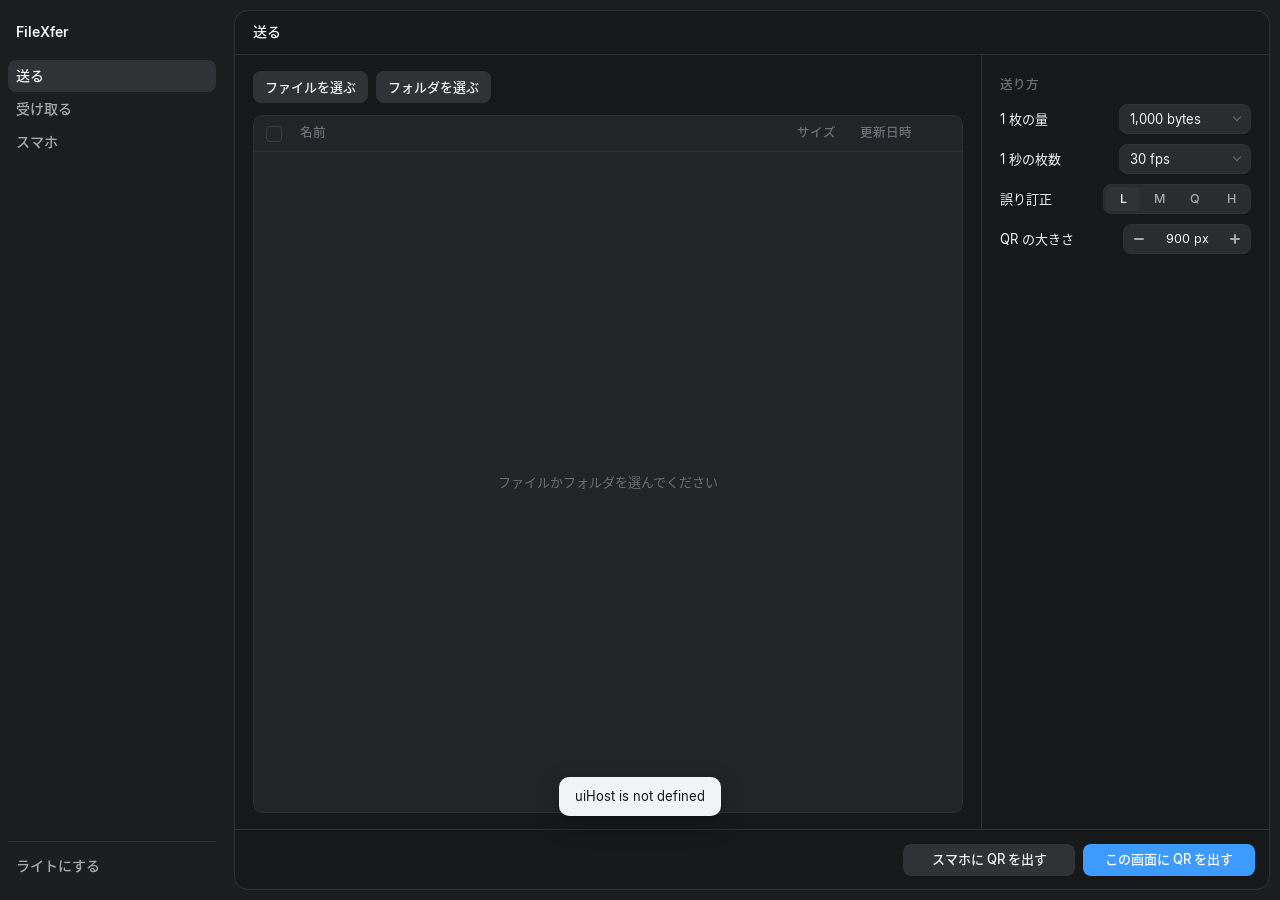
==== ui/index.html @ 7efa0b9f "10/17 の版：カメラでの受け取りとループバックの中継、ネイティブのカメラ読み取り" ====
<!doctype html>
<html lang="ja" data-theme="dark">
<head>
<meta charset="utf-8">
<title>FileXfer</title>
<link rel="icon" href="icon.png">
<link rel="stylesheet" href="app.css">
<script src="app.js" defer></script>
</head>
<body>
<div class="app" id="app">
  <aside class="sidebar" id="sidebar">
    <div class="brand">FileXfer</div>
    <nav class="nav" aria-label="画面">
      <button class="nav-row is-active" type="button" id="navSend" data-view="send">送る</button>
      <button class="nav-row" type="button" id="navReceive" data-view="receive">受け取る</button>
      <button class="nav-row" type="button" id="navPhone" data-view="phone">スマホ<span class="nav-count" id="phoneCount" hidden></span></button>
    </nav>
    <div class="sidebar-foot">
      <button class="nav-row" type="button" id="themeButton">ライトにする</button>
    </div>
  </aside>
  <div class="resizer" id="resizer" role="separator" aria-orientation="vertical" aria-label="サイドバーの幅"></div>

  <main class="card">
    <!-- 送る -->
    <section class="view" data-panel="send">
      <header class="card-head"><h1>送る</h1></header>
      <div class="view-body">
        <div class="pane">
          <div class="toolbar">
            <button class="btn" type="button" id="pickFiles">ファイルを選ぶ</button>
            <button class="btn" type="button" id="pickFolder">フォルダを選ぶ</button>
            <span class="path" id="sourcePath"></span>
          </div>
          <div class="table">
            <div class="thead">
              <button class="check-cell" type="button" id="selectAll" role="checkbox" aria-checked="false" aria-label="すべて選ぶ"><span class="check"></span></button>
              <span class="c-name">名前</span><span class="c-size">サイズ</span><span class="c-date">更新日時</span>
            </div>
            <div class="tbody" id="fileList"></div>
            <div class="empty" id="fileEmpty">ファイルかフォルダを選んでください</div>
          </div>
        </div>
        <div class="side">
          <h2 class="label">送り方</h2>
          <div class="field"><span class="field-name">1 枚の量</span>
            <button class="select" type="button" id="frameBytes" data-menu="frameBytes"><span class="select-value"></span><span class="chevron"></span></button></div>
          <div class="field"><span class="field-name">1 秒の枚数</span>
            <button class="select" type="button" id="frameRate" data-menu="frameRate"><span class="select-value"></span><span class="chevron"></span></button></div>
          <div class="field"><span class="field-name">誤り訂正</span>
            <span class="seg" id="ecGroup"><button type="button" data-ec="L">L</button><button type="button" data-ec="M">M</button><button type="button" data-ec="Q">Q</button><button type="button" data-ec="H">H</button></span></div>
          <div class="field"><span class="field-name">QR の大きさ</span>
            <span class="stepper"><button type="button" class="step" id="qrSmaller" aria-label="小さくする"></button><span class="step-value" id="qrSizeValue"></span><button type="button" class="step plus" id="qrLarger" aria-label="大きくする"></button></span></div>
        </div>
      </div>
      <footer class="card-foot">
        <span class="summary" id="sendSummary"></span>
        <span class="actions">
          <button class="btn wide" type="button" id="phoneShowQr">スマホに QR を出す</button>
          <button class="btn primary wide" type="button" id="showQr">この画面に QR を出す</button>
        </span>
      </footer>
    </section>

    <!-- 受け取る -->
    <section class="view" data-panel="receive" hidden>
      <header class="card-head"><h1>受け取る</h1></header>
      <div class="view-body">
        <div class="pane">
          <div class="preview" id="preview">
            <img class="preview-image" id="previewImage" alt="">
            <span class="preview-idle" id="previewIdle">カメラは止まっています</span>
            <div class="hint" id="quietHint" hidden><span>QR が映っていません</span><button class="link" type="button" id="tipsButton">読めないとき</button></div>
          </div>
          <div class="meter">
            <div class="meter-row"><span class="meter-state" id="receiveState">待っています</span><span class="meter-eta" id="receiveEta"></span></div>
            <div class="bar"><span class="bar-fill" id="receiveBar"></span></div>
            <div class="meter-row sub"><span id="receiveBlocks"></span><span id="receiveRate"></span></div>
          </div>
          <div class="result" id="receiveResult" hidden>
            <span class="result-text" id="receiveResultText"></span>
            <button class="btn" type="button" id="openReceived">フォルダを開く</button>
          </div>
        </div>
        <div class="side">
          <h2 class="label">カメラ</h2>
          <div class="field" id="cameraField"><span class="field-name">使うカメラ</span>
            <button class="select" type="button" id="cameraSelect" data-menu="camera"><span class="select-value"></span><span class="chevron"></span></button></div>
          <div class="field"><span class="field-name">撮影幅</span>
            <span class="seg" id="widthGroup"><button type="button" data-width="960">960</button><button type="button" data-width="1280">1280</button><button type="button" data-width="1920">1920</button></span></div>
          <div class="field"><span class="field-name">撮影 fps</span>
            <span class="seg" id="fpsGroup"><button type="button" data-fps="30">30</button><button type="button" data-fps="60">60</button></span></div>
          <div class="field"><span class="field-name">読み取りの並列数</span>
            <span class="seg" id="workersGroup"><button type="button" data-workers="1">1</button><button type="button" data-workers="2">2</button><button type="button" data-workers="3">3</button></span></div>
          <h2 class="label gap">保存</h2>
          <div class="field"><span class="field-name">終わったらフォルダを開く</span>
            <button class="switch" type="button" id="openWhenDone" role="switch" aria-checked="true"></button></div>
          <div class="field column"><span class="field-name">保存先</span>
            <span class="field-path"><span class="path" id="outputPath"></span><button class="btn small" type="button" id="openOutput">開く</button></span></div>
        </div>
      </div>
      <footer class="card-foot">
        <span class="summary" id="receiveSummary"></span>
        <span class="actions">
          <button class="btn wide" type="button" id="phoneReadCamera">スマホのカメラで読む</button>
          <button class="btn primary wide" type="button" id="cameraButton">この PC のカメラで読む</button>
        </span>
      </footer>
    </section>

    <!-- スマホ -->
    <section class="view" data-panel="phone" hidden>
      <header class="card-head"><h1>スマホ</h1></header>
      <div class="view-body scroll">
        <div class="phone">
          <div class="pair">
            <div class="pair-qr"><img id="pairQr" alt=""></div>
            <div class="pair-text">
              <p class="pair-lead" id="pairLead"></p>
              <span class="pair-url" id="pairUrl"></span>
              <span class="pair-actions"><button class="btn small" type="button" id="copyUrl">URL をコピー</button></span>
            </div>
          </div>
          <h2 class="label gap">つながっているスマホ</h2>
          <div class="list" id="remoteList"></div>
        </div>
      </div>
    </section>
  </main>
</div>

<!-- QR を出している間 -->
<div class="present" id="present" hidden>
  <div class="present-qr" id="presentFrame"><img id="presentImage" alt=""></div>
  <div class="present-bar" id="presentBar">
    <span class="stepper"><button type="button" class="step" id="presentSmaller" aria-label="小さくする"></button><span class="step-value" id="presentSize"></span><button type="button" class="step plus" id="presentLarger" aria-label="大きくする"></button></span>
    <button class="btn wide" type="button" id="stopQr">送るのをやめる</button>
  </div>
</div>

<div class="layer" id="menuLayer"></div>

<div class="dialog-back" id="confirmDialog" hidden>
  <div class="dialog" role="dialog" aria-labelledby="confirmTitle">
    <h2 class="dialog-title" id="confirmTitle"></h2>
    <p class="dialog-text" id="confirmText"></p>
    <div class="dialog-actions"><button class="btn wide" type="button" id="confirmCancel">やめる</button><button class="btn primary wide" type="button" id="confirmOk">送る</button></div>
  </div>
</div>

<div class="dialog-back" id="tipsDialog" hidden>
  <div class="dialog" role="dialog" aria-labelledby="tipsTitle">
    <h2 class="dialog-title" id="tipsTitle">読めないとき</h2>
    <ul class="tips">
      <li>送る側の「1 枚の量」を 1,465 bytes まで下げます。</li>
      <li>それでも読めなければ、送る側を 24 fps まで下げます。</li>
      <li>QR がカメラの視野いっぱいに入るようにして、端末を何かに立てかけます。</li>
      <li>QR を出している画面の明るさを最大にします。</li>
    </ul>
    <div class="dialog-actions"><button class="btn primary wide" type="button" id="tipsClose">閉じる</button></div>
  </div>
</div>

<div class="toast" id="toast" role="status" hidden></div>
</body>
</html>
---- ui/app.css ----
@font-face { font-family: "Inter"; src: url("fonts/Inter-Regular.ttf"); font-weight: 400; }
@font-face { font-family: "Inter"; src: url("fonts/Inter-Medium.ttf"); font-weight: 500; }
@font-face { font-family: "Inter"; src: url("fonts/Inter-SemiBold.ttf"); font-weight: 600 900; }
@font-face { font-family: "Noto Sans JP"; src: url("fonts/NotoSansJP-Regular.otf"); font-weight: 400; }
@font-face { font-family: "Noto Sans JP"; src: url("fonts/NotoSansJP-Medium.otf"); font-weight: 500 900; }

:root, [data-theme="dark"] {
  --page: #17181a; --canvas: #1c1d1f; --surface: #232427; --inset: #1f2022;
  --hover: #2a2b2e; --hover-2: #313236; --field: #2b2c2f;
  --ink: #f2f3f4; --ink-2: #a5a8ad; --ink-3: #6c6f75;
  --line: #2e3033; --line-strong: #3a3c40;
  --accent: #3d9aff; --accent-hover: #5aa9ff; --accent-ink: #7ec0ff; --accent-tint: #3d9aff29;
  --green: #3cbb72; --red: #ee5c61;
  --scrim: #0000008c;
}
[data-theme="light"] {
  --page: #fafafb; --canvas: #f1f2f3; --surface: #ffffff; --inset: #f7f8f9;
  --hover: #f4f5f6; --hover-2: #e7e9eb; --field: #f2f2f3;
  --ink: #1f2124; --ink-2: #62656b; --ink-3: #9a9da3;
  --line: #ecedef; --line-strong: #e0e2e5;
  --accent: #0285ff; --accent-hover: #2b97ff; --accent-ink: #0070dd; --accent-tint: #e9f3ff;
  --green: #199a4d; --red: #e3474c;
  --scrim: #1f212466;
}

* { box-sizing: border-box; }
html, body { margin: 0; height: 100%; }
body {
  background: var(--canvas); color: var(--ink);
  font-family: "Inter", "Noto Sans JP", sans-serif; font-size: 14px; line-height: 1.45;
}
button { font: inherit; color: inherit; background: transparent; border: 0; padding: 0; margin: 0; text-align: left; }
h1, h2, p, ul { margin: 0; }
[hidden] { display: none !important; }

/* ---------------------------------------------------------------- frame */
.app { display: flex; height: 100%; padding: 10px 10px 10px 0; }
.sidebar { width: 224px; flex-shrink: 0; display: flex; flex-direction: column; padding: 2px 8px 0 8px; }
.brand { height: 40px; display: flex; align-items: center; padding: 0 8px; margin-bottom: 8px; font-size: 14px; font-weight: 600; color: var(--ink); }
.nav { display: flex; flex-direction: column; gap: 1px; }
.nav-row { height: 32px; display: flex; align-items: center; padding: 0 8px; border-radius: 8px; color: var(--ink-2); font-size: 14px; font-weight: 500; }
.nav-row:hover { background: var(--hover-2); color: var(--ink); }
.nav-row.is-active { background: var(--hover-2); color: var(--ink); }
.nav-count { margin-left: auto; min-width: 18px; height: 18px; padding: 0 5px; border-radius: 9px; background: var(--accent-tint); color: var(--accent-ink); font-size: 11.5px; font-weight: 600; display: flex; align-items: center; justify-content: center; }
.sidebar-foot { margin-top: auto; padding: 8px 0; border-top: 1px solid var(--line); }
.resizer { width: 10px; flex-shrink: 0; cursor: col-resize; position: relative; }
.resizer::after { content: ""; position: absolute; left: 4px; top: 12px; bottom: 12px; width: 2px; border-radius: 1px; background: transparent; }
.resizer:hover::after, .resizer.is-dragging::after { background: var(--line-strong); }

.card { flex: 1; min-width: 0; display: flex; flex-direction: column; background: var(--page); border: 1px solid var(--line); border-radius: 14px; overflow: hidden; }
.view { flex: 1; min-height: 0; display: flex; flex-direction: column; }
.card-head { height: 44px; flex-shrink: 0; display: flex; align-items: center; padding: 0 18px; border-bottom: 1px solid var(--line); }
.card-head h1 { font-size: 14px; font-weight: 500; color: var(--ink); }
.view-body { flex: 1; min-height: 0; display: flex; }
.view-body.scroll { overflow-y: auto; }
.pane { flex: 1; min-width: 0; min-height: 0; display: flex; flex-direction: column; gap: 12px; padding: 16px 18px; }
.side { width: 288px; flex-shrink: 0; border-left: 1px solid var(--line); padding: 16px 18px; overflow-y: auto; }
.card-foot { height: 60px; flex-shrink: 0; display: flex; align-items: center; justify-content: space-between; gap: 12px; padding: 0 14px 0 18px; border-top: 1px solid var(--line); }
.summary { min-width: 0; flex: 1; color: var(--ink-2); font-size: 13px; white-space: nowrap; overflow: hidden; text-overflow: ellipsis; }
.actions { display: flex; gap: 8px; flex-shrink: 0; }

/* ---------------------------------------------------------------- controls */
.btn { height: 32px; padding: 0 12px; border-radius: 8px; background: var(--hover-2); color: var(--ink); font-size: 13px; font-weight: 500; white-space: nowrap; text-align: center; }
.btn:hover { background: var(--line-strong); }
.btn.primary { background: var(--accent); color: #ffffff; }
.btn.primary:hover { background: var(--accent-hover); }
.btn:disabled, .btn.primary:disabled { background: var(--hover); color: var(--ink-3); }
.btn.wide { min-width: 172px; }
.btn.small { height: 28px; padding: 0 10px; font-size: 12.5px; }
.btn:focus-visible, .nav-row:focus-visible, .select:focus-visible, .seg button:focus-visible, .step:focus-visible, .switch:focus-visible, .check-cell:focus-visible, .row:focus-visible, .link:focus-visible { outline: 2px solid var(--accent); outline-offset: 1px; }
.link { color: var(--accent-ink); font-size: 12.5px; font-weight: 500; }
.link:hover { color: var(--ink); }

.label { font-size: 12.5px; font-weight: 500; color: var(--ink-3); height: 28px; display: flex; align-items: center; }
.label.gap { margin-top: 16px; }
.field { min-height: 40px; display: flex; align-items: center; justify-content: space-between; gap: 12px; }
.field.column { flex-direction: column; align-items: stretch; justify-content: flex-start; gap: 6px; padding-top: 8px; }
.field-name { color: var(--ink); font-size: 13px; white-space: nowrap; }
.field-path { display: flex; align-items: center; gap: 8px; min-width: 0; }
.field-path .path { flex: 1; }

.select { height: 30px; min-width: 132px; max-width: 168px; padding: 0 10px; border-radius: 8px; background: var(--field); border: 1px solid var(--line); display: flex; align-items: center; gap: 8px; font-size: 13px; }
.select:hover { border-color: var(--line-strong); }
.select-value { flex: 1; min-width: 0; white-space: nowrap; overflow: hidden; text-overflow: ellipsis; }
.chevron { width: 6px; height: 6px; border-right: 1.5px solid var(--ink-3); border-bottom: 1.5px solid var(--ink-3); transform: translateY(-2px) rotate(45deg); flex-shrink: 0; }

.seg { display: flex; padding: 2px; gap: 2px; border-radius: 8px; background: var(--field); border: 1px solid var(--line); }
.seg button { min-width: 34px; height: 24px; padding: 0 6px; border-radius: 6px; font-size: 12.5px; font-weight: 500; color: var(--ink-2); text-align: center; }
.seg button:hover { color: var(--ink); }
.seg button.is-on { background: var(--hover-2); color: var(--ink); }
.seg button:disabled { color: var(--ink-3); }

.stepper { display: flex; align-items: center; height: 30px; border-radius: 8px; background: var(--field); border: 1px solid var(--line); }
.step { width: 30px; height: 28px; color: var(--ink-2); border-radius: 7px; position: relative; }
.step::before { content: ""; position: absolute; left: 10px; top: 13px; width: 10px; height: 1.5px; border-radius: 1px; background: currentColor; }
.step.plus::after { content: ""; position: absolute; left: 14.25px; top: 9px; width: 1.5px; height: 10px; border-radius: 1px; background: currentColor; }
.step:hover { color: var(--ink); background: var(--hover-2); }
.step:disabled { color: var(--ink-3); background: transparent; }
.step-value { width: 66px; text-align: center; font-size: 12.5px; color: var(--ink); }

.switch { width: 34px; height: 20px; border-radius: 10px; background: var(--line-strong); position: relative; flex-shrink: 0; }
.switch::after { content: ""; position: absolute; left: 2px; top: 2px; width: 16px; height: 16px; border-radius: 8px; background: #ffffff; }
.switch[aria-checked="true"] { background: var(--accent); }
.switch[aria-checked="true"]::after { left: 16px; }

.check { width: 16px; height: 16px; border-radius: 4px; border: 1.5px solid var(--line-strong); position: relative; flex-shrink: 0; }
[aria-checked="true"] > .check, .row.is-on .check { background: var(--accent); border-color: var(--accent); }
[aria-checked="true"] > .check::after, .row.is-on .check::after { content: ""; position: absolute; left: 4px; top: 1px; width: 4px; height: 8px; border-right: 2px solid #ffffff; border-bottom: 2px solid #ffffff; transform: rotate(45deg); }
[aria-checked="mixed"] > .check { background: var(--accent); border-color: var(--accent); }
[aria-checked="mixed"] > .check::after { content: ""; position: absolute; left: 3px; top: 6px; width: 7px; height: 2px; background: #ffffff; }

.path { min-width: 0; color: var(--ink-2); font-size: 13px; white-space: nowrap; overflow: hidden; text-overflow: ellipsis; }

/* ---------------------------------------------------------------- send */
.toolbar { display: flex; align-items: center; gap: 8px; height: 32px; flex-shrink: 0; }
.toolbar .path { flex: 1; margin-left: 6px; }
.table { flex: 1; min-height: 0; display: flex; flex-direction: column; background: var(--surface); border: 1px solid var(--line); border-radius: 10px; overflow: hidden; position: relative; }
.thead, .row { display: flex; align-items: center; gap: 10px; padding: 0 12px 0 4px; }
.thead { height: 36px; flex-shrink: 0; border-bottom: 1px solid var(--line); color: var(--ink-3); font-size: 12.5px; font-weight: 500; }
.check-cell { width: 32px; height: 32px; display: flex; align-items: center; justify-content: center; flex-shrink: 0; border-radius: 7px; }
.check-cell:hover .check { border-color: var(--ink-3); }
.tbody { flex: 1; min-height: 0; overflow-y: auto; padding: 4px 0; }
.row { height: 32px; width: 100%; color: var(--ink); font-size: 13px; }
.row:hover { background: var(--hover); }
.row .check-cell { pointer-events: none; }
.c-name { flex: 1; min-width: 0; white-space: nowrap; overflow: hidden; text-overflow: ellipsis; }
.c-size { width: 76px; text-align: right; flex-shrink: 0; }
.c-date { width: 104px; flex-shrink: 0; padding-left: 14px; }
.row .c-size, .row .c-date { color: var(--ink-2); }
.empty { position: absolute; left: 0; right: 0; top: 36px; bottom: 0; display: flex; align-items: center; justify-content: center; color: var(--ink-3); font-size: 13px; }

/* ---------------------------------------------------------------- QR presentation */
/* app.js places the QR on whole device pixels and the bar below it. */
.present { position: fixed; left: 0; top: 0; right: 0; bottom: 0; z-index: 50; background: var(--page); }
.present-qr { position: absolute; background: #ffffff; border-radius: 10px; overflow: hidden; }
.present-qr img { display: block; }
.present-bar { position: absolute; left: 0; right: 0; height: 34px; display: flex; align-items: center; justify-content: center; gap: 12px; }

/* ---------------------------------------------------------------- receive */
.preview { flex: 1; min-height: 160px; position: relative; background: var(--inset); border: 1px solid var(--line); border-radius: 10px; overflow: hidden; display: flex; align-items: center; justify-content: center; }
.preview-image { display: block; flex-shrink: 0; }
.preview-idle { color: var(--ink-3); font-size: 13px; }
.hint { position: absolute; left: 12px; bottom: 12px; height: 32px; display: flex; align-items: center; gap: 12px; padding: 0 12px; border-radius: 8px; background: var(--surface); border: 1px solid var(--line-strong); font-size: 12.5px; color: var(--ink); }
.meter { flex-shrink: 0; display: flex; flex-direction: column; gap: 8px; }
.meter-row { height: 20px; display: flex; align-items: center; justify-content: space-between; gap: 12px; font-size: 13px; }
.meter-row.sub { color: var(--ink-3); font-size: 12.5px; }
.meter-state { color: var(--ink); font-weight: 500; }
.meter-eta { color: var(--ink-2); }
.bar { height: 6px; border-radius: 3px; background: var(--hover-2); overflow: hidden; }
.bar-fill { display: block; height: 6px; width: 0; border-radius: 3px; background: var(--accent); }
.bar-fill.is-done { background: var(--green); }
.result { flex-shrink: 0; height: 48px; display: flex; align-items: center; justify-content: space-between; gap: 12px; padding: 0 8px 0 14px; border-radius: 10px; background: var(--surface); border: 1px solid var(--line); }
.result-text { min-width: 0; font-size: 13px; color: var(--ink); white-space: nowrap; overflow: hidden; text-overflow: ellipsis; }

/* ---------------------------------------------------------------- phone */
.phone { width: 100%; max-width: 640px; padding: 22px 24px; }
.pair { display: flex; gap: 20px; align-items: center; padding: 18px; border-radius: 10px; background: var(--surface); border: 1px solid var(--line); }
.pair-qr { width: 180px; height: 180px; flex-shrink: 0; border-radius: 8px; background: var(--inset); display: flex; align-items: center; justify-content: center; overflow: hidden; }
.pair-qr.is-ready { background: #ffffff; }
.pair-text { flex: 1; min-width: 0; display: flex; flex-direction: column; gap: 10px; }
.pair-lead { font-size: 13.5px; color: var(--ink); }
.pair-url { font-size: 12.5px; color: var(--ink-2); white-space: nowrap; overflow: hidden; text-overflow: ellipsis; }
.pair-actions { display: flex; }
.list { border-radius: 10px; background: var(--surface); border: 1px solid var(--line); padding: 4px 0; }
.list-row { height: 36px; display: flex; align-items: center; gap: 10px; padding: 0 14px; font-size: 13px; color: var(--ink); }
.list-dot { width: 7px; height: 7px; border-radius: 4px; background: var(--green); flex-shrink: 0; }
.list-empty { height: 40px; display: flex; align-items: center; padding: 0 14px; font-size: 13px; color: var(--ink-3); }

/* ---------------------------------------------------------------- menus, dialogs, toast */
.layer { position: fixed; left: 0; top: 0; width: 0; height: 0; z-index: 80; }
.menu { position: fixed; z-index: 81; min-width: 140px; padding: 4px; border-radius: 10px; background: var(--surface); border: 1px solid var(--line-strong); box-shadow: 0 8px 24px #00000040; max-height: 320px; overflow-y: auto; }
.menu-item { height: 30px; width: 100%; display: flex; align-items: center; gap: 8px; padding: 0 10px; border-radius: 7px; font-size: 13px; color: var(--ink); white-space: nowrap; }
.menu-item:hover { background: var(--hover-2); }
.menu-item.is-on { color: var(--accent-ink); }
.menu-item:disabled { color: var(--ink-3); background: transparent; }

.dialog-back { position: fixed; left: 0; top: 0; right: 0; bottom: 0; z-index: 90; background: var(--scrim); display: flex; align-items: center; justify-content: center; }
.dialog { width: 420px; padding: 20px; border-radius: 14px; background: var(--surface); border: 1px solid var(--line-strong); box-shadow: 0 12px 32px #00000052; display: flex; flex-direction: column; gap: 12px; }
.dialog-title { font-size: 15px; font-weight: 600; color: var(--ink); }
.dialog-text { font-size: 13.5px; color: var(--ink-2); }
.dialog-actions { display: flex; justify-content: flex-end; gap: 8px; margin-top: 6px; }
.dialog .btn.wide { min-width: 112px; }
.tips { padding-left: 18px; display: flex; flex-direction: column; gap: 8px; font-size: 13.5px; color: var(--ink); }

.toast { position: fixed; left: 50%; bottom: 84px; z-index: 95; transform: translateX(-50%); max-width: 560px; padding: 10px 16px; border-radius: 10px; background: var(--ink); color: var(--page); font-size: 13px; box-shadow: 0 8px 24px #0000004d; }
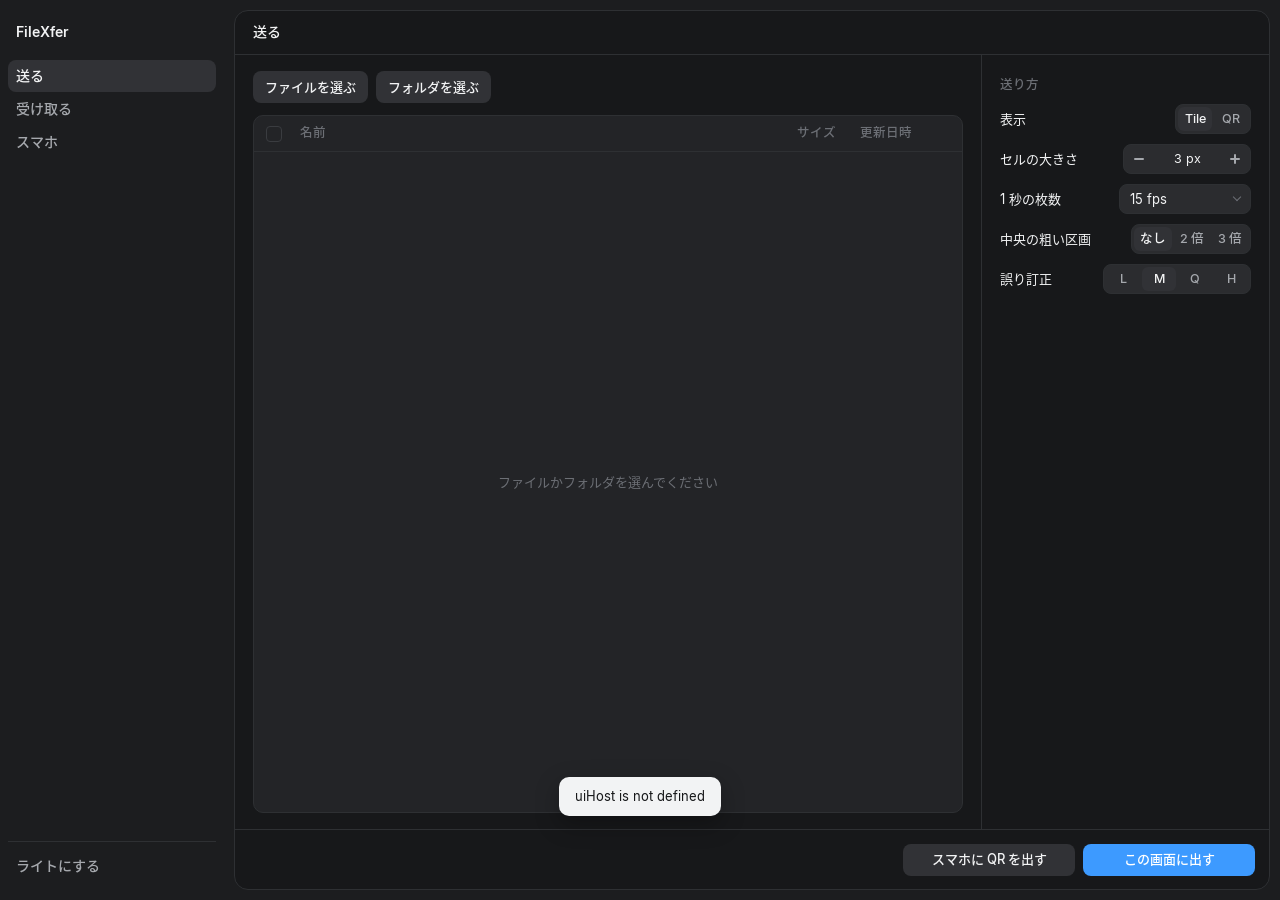
==== commit f83afab2: "Tile（画面全体の格子コード）での転送。受け手が別の送り手に追いつく切り替え、受け取りの表示を1秒に1回に" ====
--- a/ui/index.html
+++ b/ui/index.html
@@ -44,21 +44,41 @@
         </div>
         <div class="side">
           <h2 class="label">送り方</h2>
-          <div class="field"><span class="field-name">1 枚の量</span>
-            <button class="select" type="button" id="frameBytes" data-menu="frameBytes"><span class="select-value"></span><span class="chevron"></span></button></div>
-          <div class="field"><span class="field-name">1 秒の枚数</span>
-            <button class="select" type="button" id="frameRate" data-menu="frameRate"><span class="select-value"></span><span class="chevron"></span></button></div>
-          <div class="field"><span class="field-name">誤り訂正</span>
-            <span class="seg" id="ecGroup"><button type="button" data-ec="L">L</button><button type="button" data-ec="M">M</button><button type="button" data-ec="Q">Q</button><button type="button" data-ec="H">H</button></span></div>
-          <div class="field"><span class="field-name">QR の大きさ</span>
-            <span class="stepper"><button type="button" class="step" id="qrSmaller" aria-label="小さくする"></button><span class="step-value" id="qrSizeValue"></span><button type="button" class="step plus" id="qrLarger" aria-label="大きくする"></button></span></div>
+          <div class="field"><span class="field-name">表示</span>
+            <span class="seg" id="layoutGroup"><button type="button" data-layout="fx2">Tile</button><button type="button" data-layout="qr">QR</button></span></div>
+          <!-- The chosen method's own settings, in a box of fixed height: switching the method changes what is in the
+               box and nothing outside it. Both put the frame rate on the second row and error correction on the fourth. -->
+          <div class="methods">
+            <div class="method" data-for="fx2">
+              <div class="field"><span class="field-name">セルの大きさ</span>
+                <span class="stepper"><button type="button" class="step" id="cellSmaller" aria-label="小さくする"></button><span class="step-value" id="cellValue"></span><button type="button" class="step plus" id="cellLarger" aria-label="大きくする"></button></span></div>
+              <div class="field"><span class="field-name">1 秒の枚数</span>
+                <button class="select" type="button" id="tileRate" data-menu="tileRate"><span class="select-value"></span><span class="chevron"></span></button></div>
+              <div class="field"><span class="field-name">中央の粗い区画</span>
+                <span class="seg" id="coarseGroup"><button type="button" data-coarse="0">なし</button><button type="button" data-coarse="2">2 倍</button><button type="button" data-coarse="3">3 倍</button></span></div>
+              <div class="field"><span class="field-name">誤り訂正</span>
+                <span class="seg" id="tileEcGroup"><button type="button" data-ec="L">L</button><button type="button" data-ec="M">M</button><button type="button" data-ec="Q">Q</button><button type="button" data-ec="H">H</button></span></div>
+            </div>
+            <div class="method" data-for="qr">
+              <div class="field"><span class="field-name">1 枚の量</span>
+                <button class="select" type="button" id="frameBytes" data-menu="frameBytes"><span class="select-value"></span><span class="chevron"></span></button></div>
+              <div class="field"><span class="field-name">1 秒の枚数</span>
+                <button class="select" type="button" id="frameRate" data-menu="frameRate"><span class="select-value"></span><span class="chevron"></span></button></div>
+              <div class="field"><span class="field-name">並べる枚数</span>
+                <button class="select" type="button" id="columns" data-menu="columns"><span class="select-value"></span><span class="chevron"></span></button></div>
+              <div class="field"><span class="field-name">誤り訂正</span>
+                <span class="seg" id="ecGroup"><button type="button" data-ec="L">L</button><button type="button" data-ec="M">M</button><button type="button" data-ec="Q">Q</button><button type="button" data-ec="H">H</button></span></div>
+              <div class="field"><span class="field-name">QR の大きさ</span>
+                <span class="stepper"><button type="button" class="step" id="qrSmaller" aria-label="小さくする"></button><span class="step-value" id="qrSizeValue"></span><button type="button" class="step plus" id="qrLarger" aria-label="大きくする"></button></span></div>
+            </div>
+          </div>
         </div>
       </div>
       <footer class="card-foot">
         <span class="summary" id="sendSummary"></span>
         <span class="actions">
           <button class="btn wide" type="button" id="phoneShowQr">スマホに QR を出す</button>
-          <button class="btn primary wide" type="button" id="showQr">この画面に QR を出す</button>
+          <button class="btn primary wide" type="button" id="showQr">この画面に出す</button>
         </span>
       </footer>
     </section>
@@ -71,7 +91,7 @@
           <div class="preview" id="preview">
             <img class="preview-image" id="previewImage" alt="">
             <span class="preview-idle" id="previewIdle">カメラは止まっています</span>
-            <div class="hint" id="quietHint" hidden><span>QR が映っていません</span><button class="link" type="button" id="tipsButton">読めないとき</button></div>
+            <div class="hint" id="quietHint" hidden><span>送る画面が映っていません</span><button class="link" type="button" id="tipsButton">読めないとき</button></div>
           </div>
           <div class="meter">
             <div class="meter-row"><span class="meter-state" id="receiveState">待っています</span><span class="meter-eta" id="receiveEta"></span></div>
@@ -153,10 +173,10 @@
   <div class="dialog" role="dialog" aria-labelledby="tipsTitle">
     <h2 class="dialog-title" id="tipsTitle">読めないとき</h2>
     <ul class="tips">
-      <li>送る側の「1 枚の量」を 1,465 bytes まで下げます。</li>
-      <li>それでも読めなければ、送る側を 24 fps まで下げます。</li>
-      <li>QR がカメラの視野いっぱいに入るようにして、端末を何かに立てかけます。</li>
-      <li>QR を出している画面の明るさを最大にします。</li>
+      <li>Tile なら、送る側の「セルの大きさ」を 1 px ずつ大きくするか、「中央の粗い区画」を 2 倍にします。画面の一部しか映っていなくても読めます。</li>
+      <li>QR なら、送る側の「1 枚の量」を 1,465 bytes まで下げ、それでも読めなければ 24 fps まで下げます。QR は全体が映っている必要があります。</li>
+      <li>カメラを何かに立てかけて動かないようにし、ピントが合うまで数秒待ちます。</li>
+      <li>送る画面の明るさを最大にします。</li>
     </ul>
     <div class="dialog-actions"><button class="btn primary wide" type="button" id="tipsClose">閉じる</button></div>
   </div>
--- a/ui/app.css
+++ b/ui/app.css
@@ -73,6 +73,8 @@
 
 .label { font-size: 12.5px; font-weight: 500; color: var(--ink-3); height: 28px; display: flex; align-items: center; }
 .label.gap { margin-top: 16px; }
+/* Five rows of 40px: the taller method (QR) fills it, so switching the method moves nothing outside. */
+.methods { height: 200px; }
 .field { min-height: 40px; display: flex; align-items: center; justify-content: space-between; gap: 12px; }
 .field.column { flex-direction: column; align-items: stretch; justify-content: flex-start; gap: 6px; padding-top: 8px; }
 .field-name { color: var(--ink); font-size: 13px; white-space: nowrap; }
@@ -134,6 +136,7 @@
 .present { position: fixed; left: 0; top: 0; right: 0; bottom: 0; z-index: 50; background: var(--page); }
 .present-qr { position: absolute; background: #ffffff; border-radius: 10px; overflow: hidden; }
 .present-qr img { display: block; }
+.present-qr.is-fx2 { border-radius: 0; }
 .present-bar { position: absolute; left: 0; right: 0; height: 34px; display: flex; align-items: center; justify-content: center; gap: 12px; }
 
 /* ---------------------------------------------------------------- receive */
